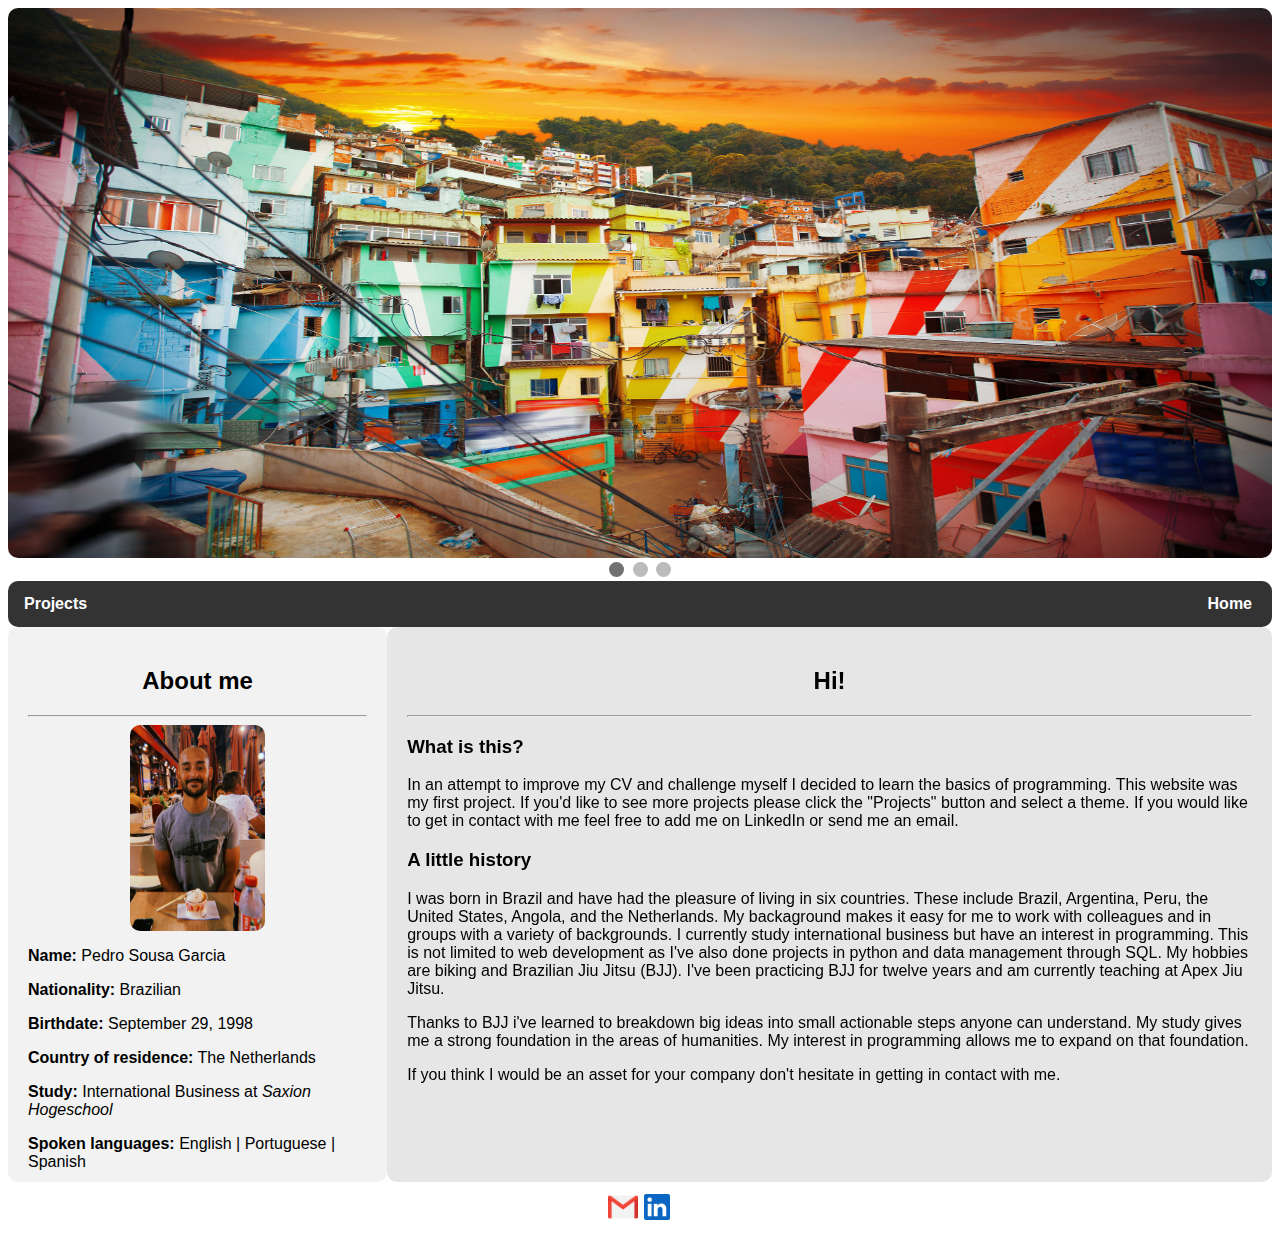
==== index.html @ fb3cf7e0 "Update and rename main.html to index.html" ====
<!DOCTYPE html>

<html lang = "english">

<head>
	<link rel = "stylesheet" href = "style/style.css">
	<link rel="stylesheet" href="https://cdnjs.cloudflare.com/ajax/libs/font-awesome/4.7.0/css/font-awesome.min.css">
	<link href="https://fonts.googleapis.com/icon?family=Material+Icons" rel="stylesheet">
	
	<title>Pedro's Portfolio</title>
	
	<meta charset = "UTF-8">
	<meta name = "viewport" content = "width = device - width, initial - scale 1.0">
	<meta name = "viewport" content = "width=device-width, initial-scale = 1.0, maximum-scale = 1.0, minimum-scale = 1.0, user-scalable = no, target-densityDpi = device-dpi"/>
</head>

<body>
	<div class = "header">
		<div class = "slideShow fade">
			<img src = "pictures/brazil.jpg" class = "slideShowImages" alt = "Brazil">
		</div>
		
		<div class = "slideShow fade">
			<img src = "pictures/netherlands.jpg" class = "slideShowImages" alt = "Netherlands">
		</div>
		
		<div class = "slideShow fade">
			<img src = "pictures/usa.jpg" class = "slideShowImages" alt = "The United States">
		</div>
		
		<div style = "text-align: center">
			<span class = "dot"></span> 
			<span class = "dot"></span> 
			<span class = "dot"></span>
		</div>
	</div>
	
	<script src = "main.js"></script>
	
	<div class = "navigationBar">
		
		<a href = "index.html" class = "right">Home</a> <!--You give it a class to help identify it in the style sheet-->
		
		<div class = "dropDown centered">
			<button class = "dropButton">Projects</button>
			<div class = "dropDownContent">
				<a href = "">Coming soon</a>
				<a href = "">Coming soon</a>
				<a href = "businessCases.html">Business Cases</a>
			</div>
		</div>
	</div>
	
	<div class = "container">
		<div class = "sideBar">
			<center><h2>About me</h2></center>
			<hr>
			<img src = "pictures/me.jpg" class = "selfPortrait" alt = "A picture of me">
			<p><b>Name:</b> Pedro Sousa Garcia</p>
			<p><b>Nationality:</b> Brazilian</p>
			<p><b>Birthdate:</b> September 29, 1998</p>
			<p><b>Country of residence:</b> The Netherlands</p>
			<p><b>Study:</b> International Business at <i>Saxion Hogeschool</i></p>
			<p><b>Spoken languages:</b> English | Portuguese | Spanish</p>
			
		</div>
		
		<div class = "mainPage">
			<center><h2>Hi!</h2></center>
			<hr>
			<h3>What is this?</h3>
			<p>
				In an attempt to improve my CV and challenge myself I decided to learn the basics of programming. This website was my 
				first project. If you'd like to see more projects please click the "Projects"
				button and select a theme. If you would like to get in contact with me feel free to add me on LinkedIn or send me an email. 
			</p>
			
			<h3>A little history</h3>
			<p>
				I was born in Brazil and have had the pleasure of living in six countries. These include Brazil, Argentina, Peru, the United States, 
				Angola, and the Netherlands. My backaground makes it easy for me to work with colleagues and in groups with a variety of backgrounds.
				I currently study international business but have an interest in programming. This is not limited to web development as I've also done projects 
				in python and data management through SQL. My hobbies are biking and Brazilian Jiu Jitsu (BJJ). I've been practicing BJJ for twelve years and am 
				currently teaching at Apex Jiu Jitsu. 
			</p>
			
			<p>
				Thanks to BJJ i've learned to breakdown big ideas into small actionable steps anyone can understand. My study gives me a strong foundation in the areas
				of humanities. My interest in programming allows me to expand on that foundation. 
				
			</p>
			
			<p>
				If you think I would be an asset for your company don't hesitate in getting in contact with me. 
			</p>
		
		</div>
	</div>
	
	<div class = "footer">
		<div class = "footerImageContainer">
			<a href = "mailto:pedrosousagarci@gmail.com"><img src = "pictures/email.png" alt = "Gmail Logo" class = "emailLogo"></a>
			<a href = "https://www.linkedin.com/in/pedrosousagarcia/"><img src = "pictures/linkedIn.png" alt = "LinkedIn Logo" class = "linkedInLogo"></a>
		</div>
	</div>
	
	
</body>

</html>
---- style/style.css ----
* {
  box-sizing: border-box;
}

body {
	font-family: Arial, Helvatica, sans-serif;
}

div {
	border-radius: 10px;
}

.header {
	max-width: 100%;
	position: relative;
	margin: auto;
}


.slideShowImages {
	width: 100%;
	max-height: 550px;
	border-radius: 10px;
}


.fade {
	animation-name: fade;
	animation-duration: 2s;
}

.dot {
	height: 15px;
	width: 15px;
	margin: 0 2px;
	background-color: #bbb;
	border-radius: 50%;
	display: inline-block;
	transition: background-color 0.6s ease;
}

.active {
  background-color: #717171;
}

@keyframes fade {
	from {opacity: .4}
	to {opacity: 1}
}

/*Stle for the navigation bar*/
.navigationBar {
	overflow: hidden; /*Overflow is when an elements contents does not fit inside the elements box*/
	background-color: #333;
	font-weight: bold;
}

/*Style for the links/buttons in the navigation bar*/
.navigationBar a {
	float: left;
	display: block;
	color: white;
	text-align: center;
	padding: 14px 20px;
	text-decoration: none;
}

/*Moving the home link/button to the right*/
.navigationBar a.right {
	float: right;
}

/*Editing how the links/buttons look when you hover over them*/
.navigationBar a:hover, .dropDown:hover .dropButton {
	background-color: #ddd; 
	color: black;
	border-radius: 10px;
}

.dropDown {
	float: left;
	overflow: hidden;
}

.dropDown .dropButton {
	font-size: 16px;  
	border: none;
	outline: none;
	color: white;
	padding: 14px 16px;
	background-color: inherit;
	font-family: inherit;
	margin: 0;
	font-weight: bold;
}

.dropDownContent {
	display: none;
	position: absolute;
	background-color: #f9f9f9;
	min-width: 160px;
	box-shadow: 0px 8px 16px 0px rgba(0,0,0,0.2);
	z-index: 1;
}

.dropDownContent a {
	float: none;
	color: black;
	padding: 12px 16px;
	text-decoration: none;
	display: block;
	text-align: left;
}

.dropDownContent a:hover {
	background-color: #ddd;
	border-radius: 10px;
}

.dropDown:hover .dropDownContent {
	display: block;
}

/*Allows you to include the padding and border in an element's total width and height*/
* {
	box-sizing: border-box;
}

.container {
	display: flex; /*Child elements automatically allign like column or row with auto width and auto height*/
	flex-wrap: wrap; /*The flex-wrap property specifies whether the flexible items should wrap or not*/
}

.sideBar {
	flex: 30%; /*Setting the width of the box*/
	background-color: #f2f2f2;
	padding: 20px;
	overflow: auto;
}

.selfPortrait {
	width: 40%;
	height: 40%;
	display: block;
	margin-left: auto;
	margin-right: auto;
	border-radius: 10px;
}

.mainPage {
	flex: 70%; /*Setting the width of the box*/
	background-color: #e6e6e6;
	padding: 20px;
}

.footer {
	padding: 1px;
	padding-top: 10px;
	background: white;
	display: flex;
	background-color: white;
}
.footerImageContainer {
	text-align: center;
	margin: auto;
}

.emailLogo {
	width: 30px;
	height: 30px;
}

.linkedInLogo {
	width: 30px;
	height: 30px;
	padding: 2px; /*Adding this padding allows me to make the linkedIn logo the same size as the gmail logo*/
}

/* Center everything in the navigation bar when the screen width is less than 400px */
@media screen and (max-width: 400px) {
  .navigationBar {
    text-align: center;
  }
  .navigationBar a {
    float: none;
    width: 100%; /* Make the links/buttons span the full width */
  }
  .dropDown {
    float: none;
    width: 100%; /* Make the dropDown container span the full width */
  }
  .dropDown .dropButton {
    width: 100%; /* Make the button span the full width */
  }
  .dropDownContent {
	width: 100%;
  }
  .dropDownContent a {
    width: 100%; /* Make the links within the dropdown content span the full width */
	text-align: center;
  }
}

/*When the screen is less than 768px wide make the columns stack on top of each other*/
@media screen and (max-width: 768px) {
	.container {
		flex-direction: column;
	}
}
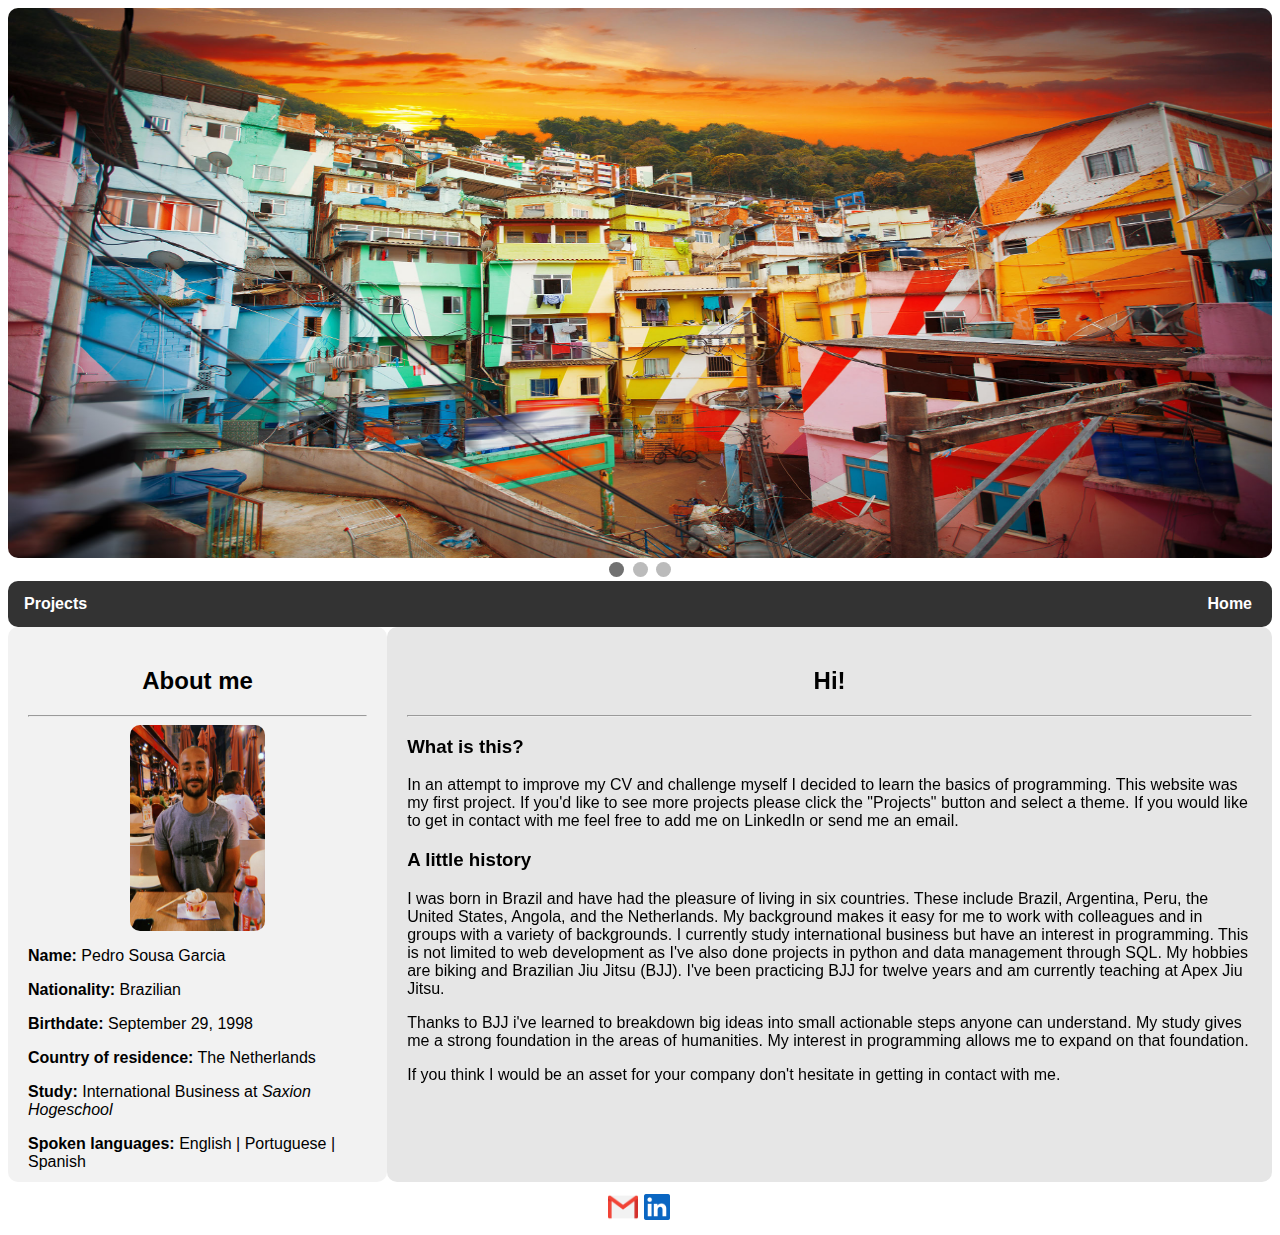
==== commit 8e0dc8e8: "Update index.html" ====
--- a/index.html
+++ b/index.html
@@ -78,7 +78,7 @@
 			<h3>A little history</h3>
 			<p>
 				I was born in Brazil and have had the pleasure of living in six countries. These include Brazil, Argentina, Peru, the United States, 
-				Angola, and the Netherlands. My backaground makes it easy for me to work with colleagues and in groups with a variety of backgrounds.
+				Angola, and the Netherlands. My background makes it easy for me to work with colleagues and in groups with a variety of backgrounds.
 				I currently study international business but have an interest in programming. This is not limited to web development as I've also done projects 
 				in python and data management through SQL. My hobbies are biking and Brazilian Jiu Jitsu (BJJ). I've been practicing BJJ for twelve years and am 
 				currently teaching at Apex Jiu Jitsu. 
